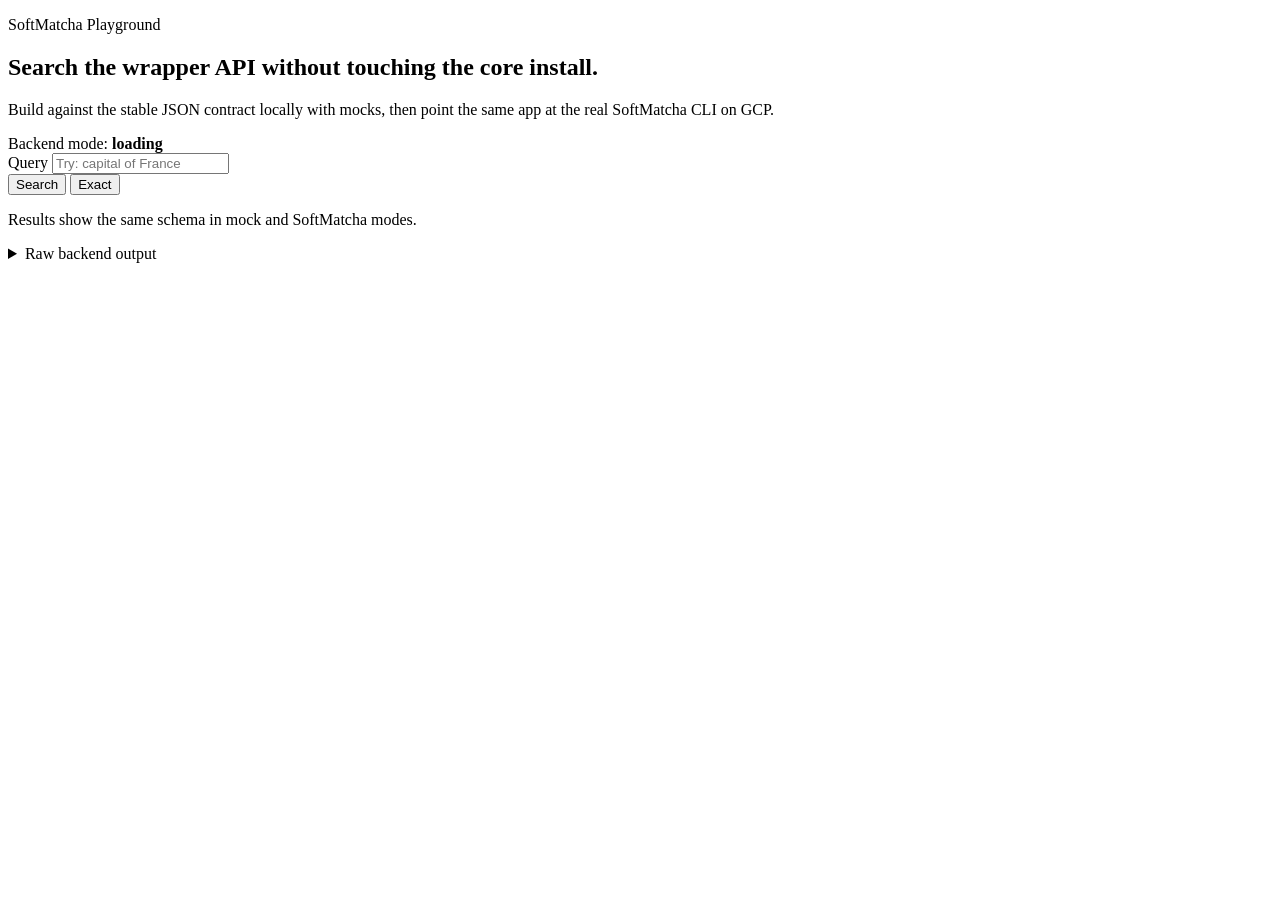
==== frontend/index.html @ da1a25fc "Initial SoftMatcha playground wrapper app" ====
<!DOCTYPE html>
<html lang="en">
  <head>
    <meta charset="UTF-8" />
    <meta name="viewport" content="width=device-width, initial-scale=1.0" />
    <title>SoftMatcha Playground</title>
    <link rel="stylesheet" href="/static/styles.css" />
  </head>
  <body>
    <main class="page">
      <section class="hero">
        <p class="eyebrow">SoftMatcha Playground</p>
        <h1>Search the wrapper API without touching the core install.</h1>
        <p class="subtitle">
          Build against the stable JSON contract locally with mocks, then point the same app at the real
          SoftMatcha CLI on GCP.
        </p>
        <div class="backend-pill">
          Backend mode:
          <strong id="backend-mode">loading</strong>
        </div>
      </section>

      <section class="panel">
        <form id="search-form" class="controls">
          <label class="sr-only" for="query-input">Query</label>
          <input id="query-input" name="q" type="text" placeholder="Try: capital of France" autocomplete="off" />
          <div class="actions">
            <button type="submit" data-mode="search">Search</button>
            <button type="button" data-mode="exact" id="exact-button">Exact</button>
          </div>
        </form>
        <p class="helper">Results show the same schema in mock and SoftMatcha modes.</p>
      </section>

      <section id="status" class="status" aria-live="polite"></section>
      <section id="results" class="results"></section>
      <section id="raw-output" class="raw-output hidden">
        <details>
          <summary>Raw backend output</summary>
          <pre id="raw-output-text"></pre>
        </details>
      </section>
    </main>

    <template id="result-template">
      <article class="card">
        <div class="card-top">
          <span class="badge match-type"></span>
          <span class="badge score"></span>
        </div>
        <p class="text"></p>
        <div class="meta">
          <span class="source"></span>
          <span class="rank"></span>
        </div>
      </article>
    </template>

    <script src="/static/app.js" defer></script>
  </body>
</html>
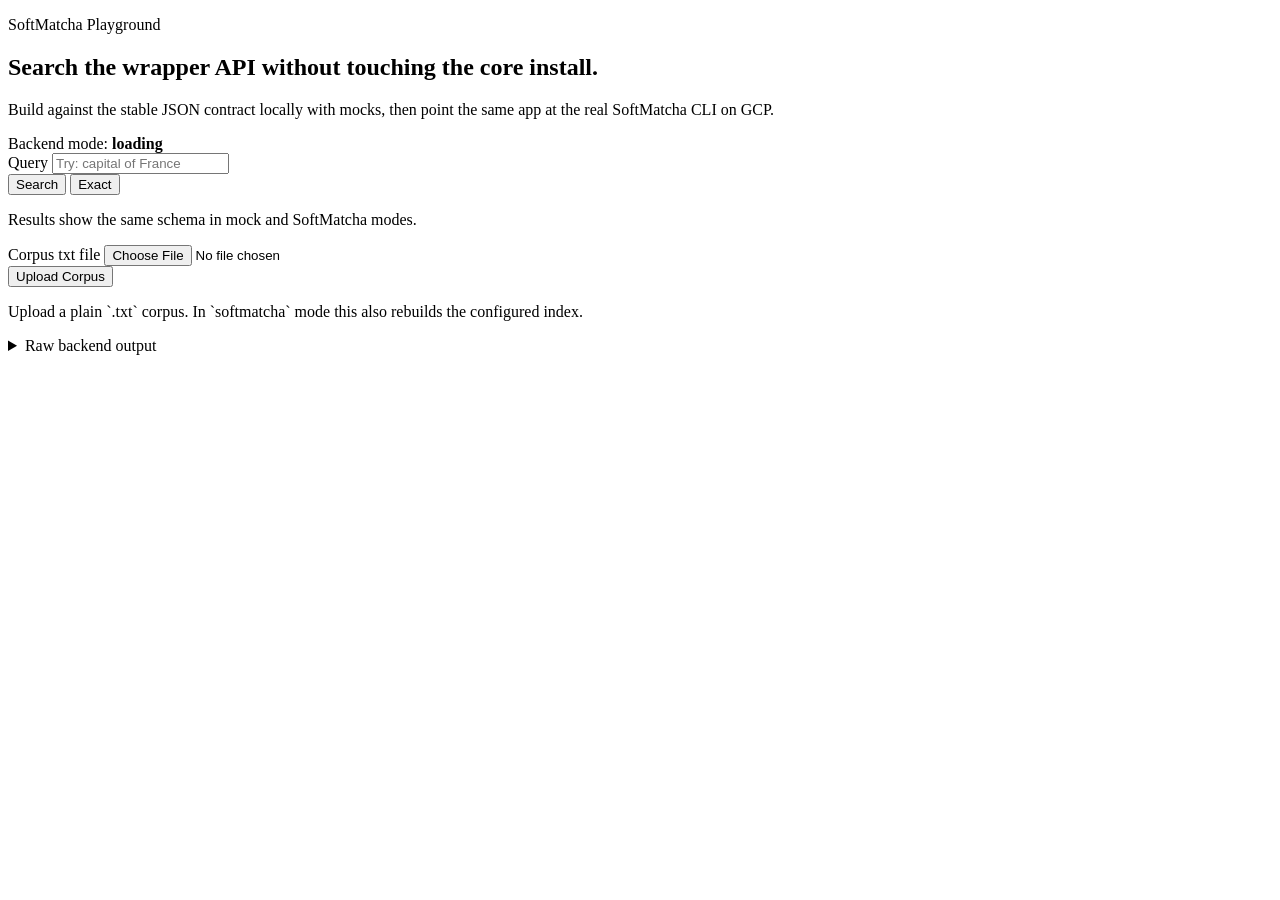
==== commit 9159c69f: "Uploading features added" ====
--- a/frontend/index.html
+++ b/frontend/index.html
@@ -33,7 +33,19 @@
         <p class="helper">Results show the same schema in mock and SoftMatcha modes.</p>
       </section>
 
+      <section class="panel">
+        <form id="upload-form" class="upload-controls">
+          <div>
+            <label class="upload-label" for="corpus-file">Corpus txt file</label>
+            <input id="corpus-file" name="file" type="file" accept=".txt,text/plain" />
+          </div>
+          <button type="submit">Upload Corpus</button>
+        </form>
+        <p class="helper">Upload a plain `.txt` corpus. In `softmatcha` mode this also rebuilds the configured index.</p>
+      </section>
+
       <section id="status" class="status" aria-live="polite"></section>
+      <section id="upload-status" class="status" aria-live="polite"></section>
       <section id="results" class="results"></section>
       <section id="raw-output" class="raw-output hidden">
         <details>
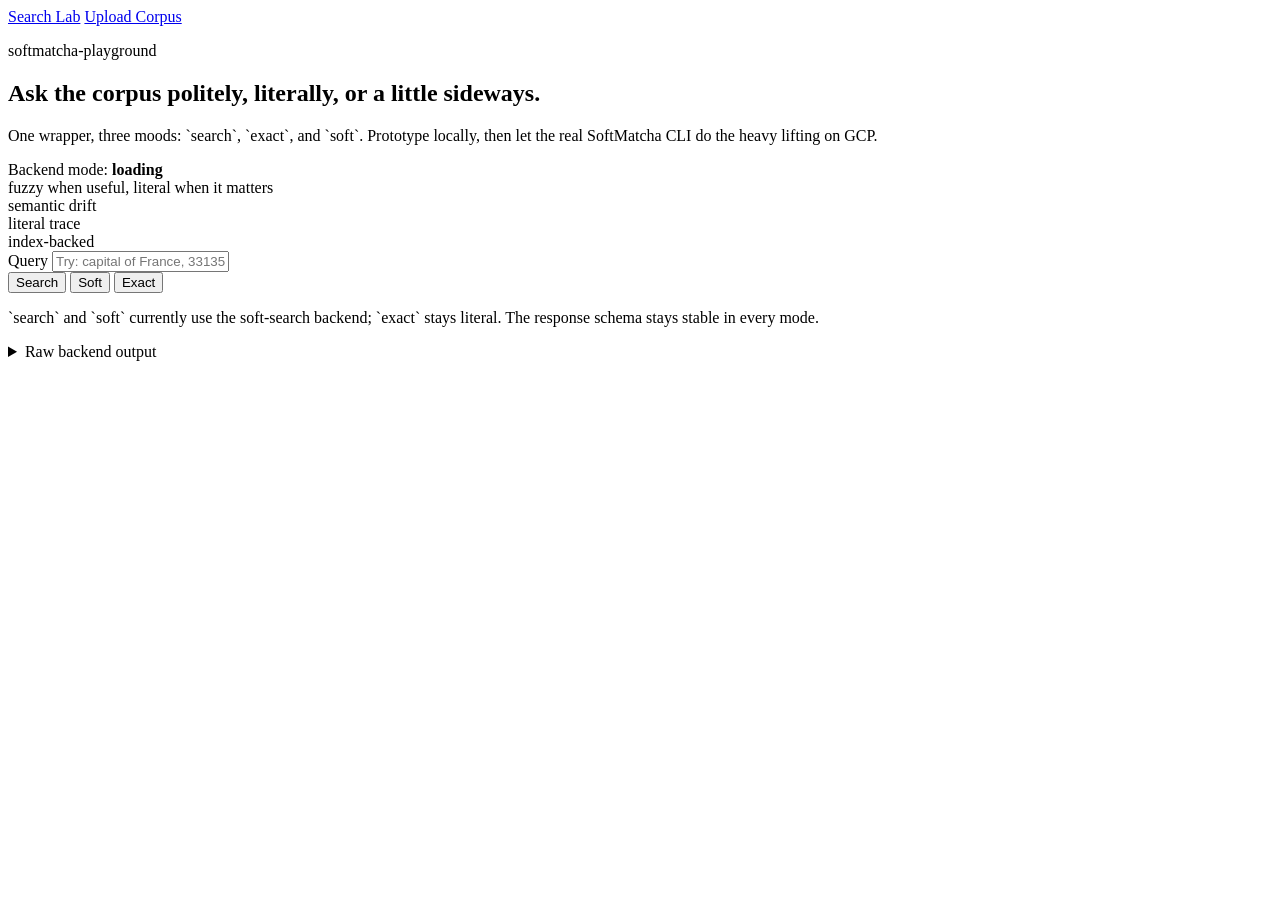
==== commit 9e804263: "Revamped Code" ====
--- a/frontend/index.html
+++ b/frontend/index.html
@@ -7,45 +7,48 @@
     <link rel="stylesheet" href="/static/styles.css" />
   </head>
   <body>
+    <div class="page-orb orb-left"></div>
+    <div class="page-orb orb-right"></div>
     <main class="page">
       <section class="hero">
-        <p class="eyebrow">SoftMatcha Playground</p>
-        <h1>Search the wrapper API without touching the core install.</h1>
+        <div class="topbar">
+          <a class="nav-link is-current" href="/">Search Lab</a>
+          <a class="nav-link" href="/upload">Upload Corpus</a>
+        </div>
+        <p class="eyebrow">softmatcha-playground</p>
+        <h1>Ask the corpus politely, literally, or a little sideways.</h1>
         <p class="subtitle">
-          Build against the stable JSON contract locally with mocks, then point the same app at the real
-          SoftMatcha CLI on GCP.
+          One wrapper, three moods: `search`, `exact`, and `soft`. Prototype locally, then let the real
+          SoftMatcha CLI do the heavy lifting on GCP.
         </p>
-        <div class="backend-pill">
-          Backend mode:
-          <strong id="backend-mode">loading</strong>
+        <div class="hero-meta">
+          <div class="backend-pill">
+            Backend mode:
+            <strong id="backend-mode">loading</strong>
+          </div>
+          <div class="hero-note">fuzzy when useful, literal when it matters</div>
+        </div>
+        <div class="hero-grid">
+          <div class="hero-chip">semantic drift</div>
+          <div class="hero-chip">literal trace</div>
+          <div class="hero-chip">index-backed</div>
         </div>
       </section>
 
       <section class="panel">
         <form id="search-form" class="controls">
           <label class="sr-only" for="query-input">Query</label>
-          <input id="query-input" name="q" type="text" placeholder="Try: capital of France" autocomplete="off" />
-          <div class="actions">
-            <button type="submit" data-mode="search">Search</button>
-            <button type="button" data-mode="exact" id="exact-button">Exact</button>
+          <input id="query-input" name="q" type="text" placeholder="Try: capital of France, 33135, olympics gold medalist" autocomplete="off" />
+          <div class="actions" role="group" aria-label="Search mode">
+            <button type="button" class="mode-button is-active" data-mode="search" id="search-button">Search</button>
+            <button type="button" class="mode-button" data-mode="soft" id="soft-button">Soft</button>
+            <button type="button" class="mode-button" data-mode="exact" id="exact-button">Exact</button>
           </div>
         </form>
-        <p class="helper">Results show the same schema in mock and SoftMatcha modes.</p>
-      </section>
-
-      <section class="panel">
-        <form id="upload-form" class="upload-controls">
-          <div>
-            <label class="upload-label" for="corpus-file">Corpus txt file</label>
-            <input id="corpus-file" name="file" type="file" accept=".txt,text/plain" />
-          </div>
-          <button type="submit">Upload Corpus</button>
-        </form>
-        <p class="helper">Upload a plain `.txt` corpus. In `softmatcha` mode this also rebuilds the configured index.</p>
+        <p class="helper">`search` and `soft` currently use the soft-search backend; `exact` stays literal. The response schema stays stable in every mode.</p>
       </section>
 
       <section id="status" class="status" aria-live="polite"></section>
-      <section id="upload-status" class="status" aria-live="polite"></section>
       <section id="results" class="results"></section>
       <section id="raw-output" class="raw-output hidden">
         <details>
